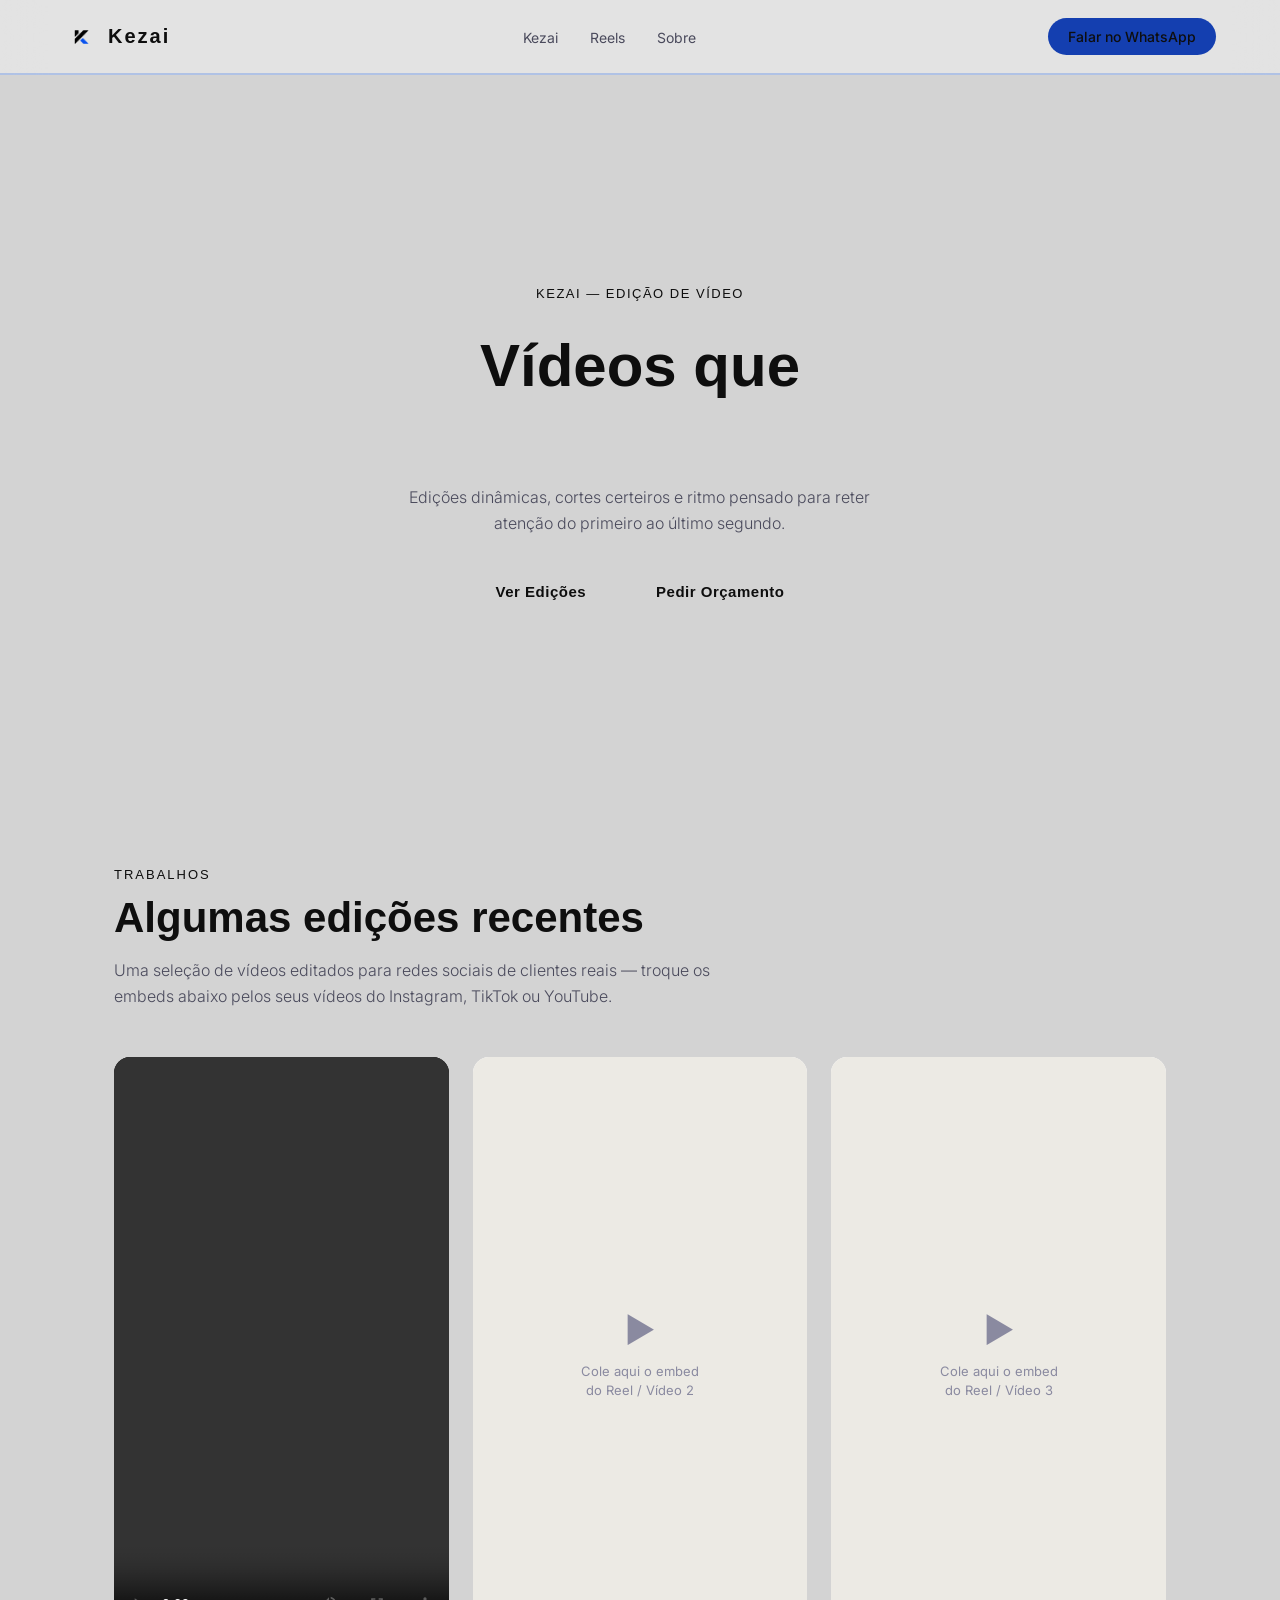
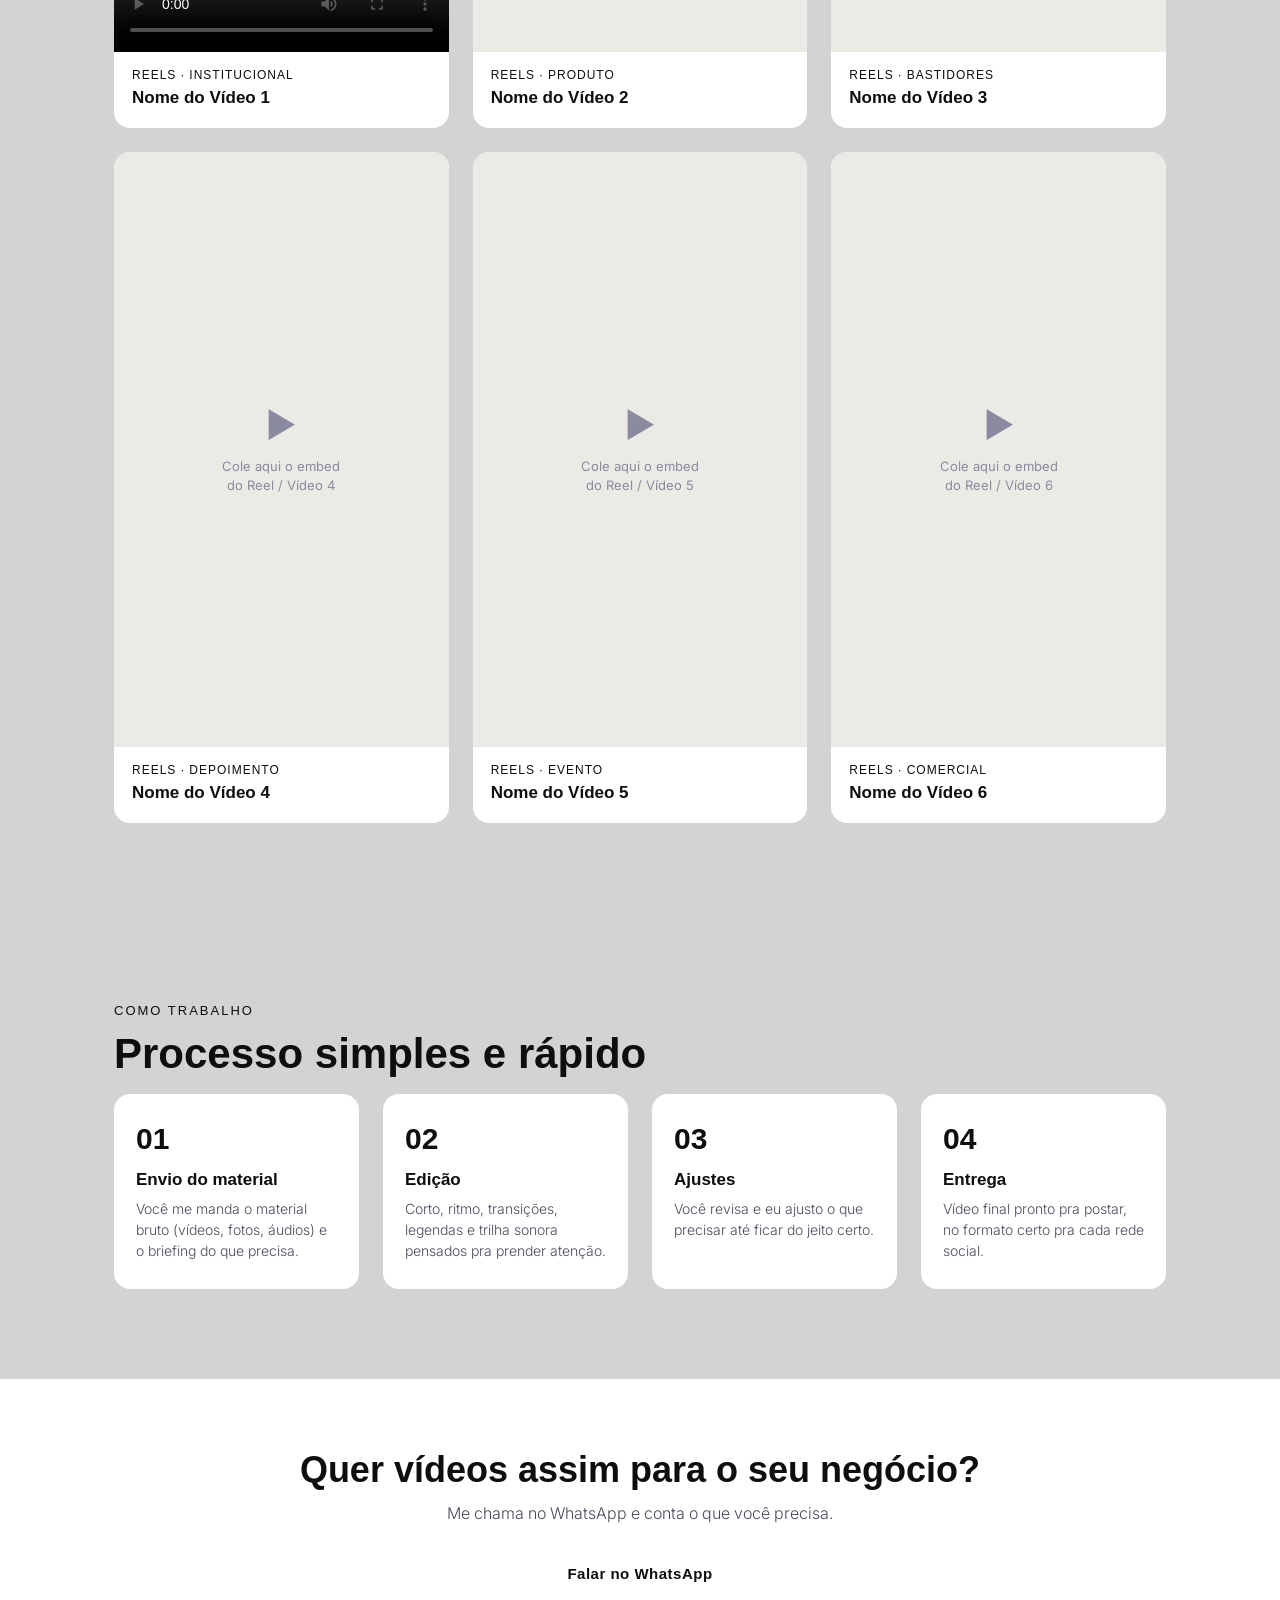
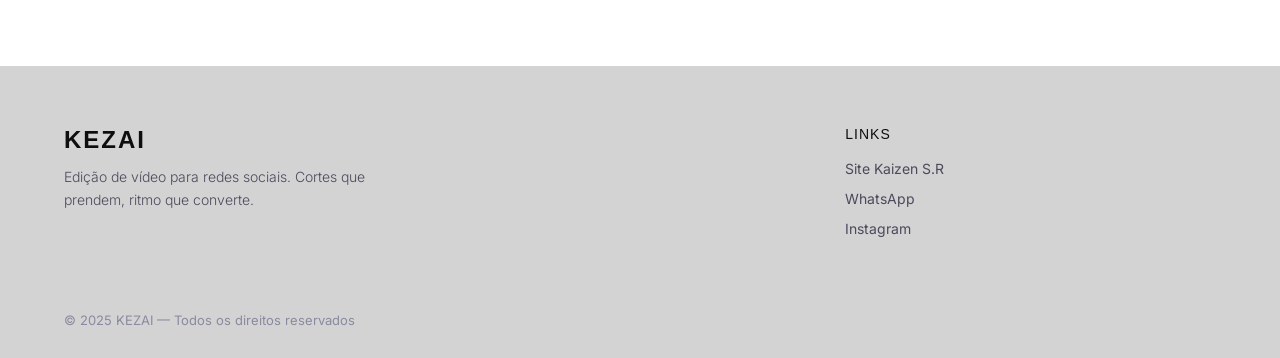
==== portfolio.html @ a410ad0c "mudando identidade visual" ====
<!DOCTYPE html>
<html lang="pt-BR">

<head>
    <meta charset="UTF-8">
    <meta name="viewport" content="width=device-width, initial-scale=1.0">
    <title>Kezai — Portfólio de Edição de Vídeo</title>
    <link rel="preconnect" href="https://fonts.googleapis.com">
    <link rel="icon" type="image/png" href="./img/logo.jpeg">
    <link
        href="https://fonts.googleapis.com/css2?family=Rajdhani:wght@400;500;600;700&family=Inter:wght@300;400;500;600&display=swap"
        rel="stylesheet">
    <link rel="stylesheet" href="portfolio.css">
</head>

<body>

    <!-- NAV -->
    <nav>
        <a href="index.html" class="nav-logo">
            <img src="./img/logo.png" alt="Kezai">
            <span class="nav-word">Kezai</span>
        </a>
        <ul class="nav-links">
            <li><a href="index.html">Kezai</a></li>
            <li><a href="#reels">Reels</a></li>
            <li><a href="#sobre">Sobre</a></li>
        </ul>
        <a href="https://wa.me/5511959105383" target="_blank" class="nav-cta">Falar no WhatsApp</a>
    </nav>

    <!-- HERO -->
    <section class="hero">
        <div class="hero-bg">
            <div class="hero-orb1"></div>
            <div class="hero-orb2"></div>
        </div>
        <div class="hero-content">
            <div class="hero-badge">KEZAI — Edição de Vídeo</div>
            <h1>Vídeos que <span>Prendem e Convertem</span></h1>
            <p class="hero-desc">Edições dinâmicas, cortes certeiros e ritmo pensado para reter atenção do primeiro
                ao último segundo.</p>
            <div class="hero-btns">
                <a href="#reels" class="btn-blue">Ver Edições</a>
                <a href="https://wa.me/5511959105383" target="_blank" class="btn-outline-b">Pedir Orçamento</a>
            </div>
        </div>
    </section>

    <!-- REELS GRID -->
    <section id="reels">
        <div class="wrap">
            <div class="reveal">
                <div class="eyebrow">Trabalhos</div>
                <h2 class="sec-title">Algumas <span class="ac">edições recentes</span></h2>
                <p class="sec-sub">Uma seleção de vídeos editados para redes sociais de clientes reais — troque os
                    embeds abaixo pelos seus vídeos do Instagram, TikTok ou YouTube.</p>
            </div>

            <div class="reels-grid reveal">

                <div class="reel-card">
                    <div class="reel-frame">
                        <video controls playsinline preload="metadata">
                            <source src="./videos/videoReperto.mp4" type="video/mp4">
                        </video>
                    </div>
                    <div class="reel-info">
                        <p class="reel-tag">Reels · Institucional</p>
                        <h3 class="reel-name">Nome do Vídeo 1</h3>
                    </div>
                </div>

                <div class="reel-card">
                    <div class="reel-frame">
                        <div class="reel-placeholder">
                            <span>▶</span>
                            <p>Cole aqui o embed<br>do Reel / Vídeo 2</p>
                        </div>
                    </div>
                    <div class="reel-info">
                        <p class="reel-tag">Reels · Produto</p>
                        <h3 class="reel-name">Nome do Vídeo 2</h3>
                    </div>
                </div>

                <div class="reel-card">
                    <div class="reel-frame">
                        <div class="reel-placeholder">
                            <span>▶</span>
                            <p>Cole aqui o embed<br>do Reel / Vídeo 3</p>
                        </div>
                    </div>
                    <div class="reel-info">
                        <p class="reel-tag">Reels · Bastidores</p>
                        <h3 class="reel-name">Nome do Vídeo 3</h3>
                    </div>
                </div>

                <div class="reel-card">
                    <div class="reel-frame">
                        <div class="reel-placeholder">
                            <span>▶</span>
                            <p>Cole aqui o embed<br>do Reel / Vídeo 4</p>
                        </div>
                    </div>
                    <div class="reel-info">
                        <p class="reel-tag">Reels · Depoimento</p>
                        <h3 class="reel-name">Nome do Vídeo 4</h3>
                    </div>
                </div>

                <div class="reel-card">
                    <div class="reel-frame">
                        <div class="reel-placeholder">
                            <span>▶</span>
                            <p>Cole aqui o embed<br>do Reel / Vídeo 5</p>
                        </div>
                    </div>
                    <div class="reel-info">
                        <p class="reel-tag">Reels · Evento</p>
                        <h3 class="reel-name">Nome do Vídeo 5</h3>
                    </div>
                </div>

                <div class="reel-card">
                    <div class="reel-frame">
                        <div class="reel-placeholder">
                            <span>▶</span>
                            <p>Cole aqui o embed<br>do Reel / Vídeo 6</p>
                        </div>
                    </div>
                    <div class="reel-info">
                        <p class="reel-tag">Reels · Comercial</p>
                        <h3 class="reel-name">Nome do Vídeo 6</h3>
                    </div>
                </div>

            </div>
        </div>
    </section>

    <!-- SOBRE / PROCESSO -->
    <section id="sobre">
        <div class="wrap">
            <div class="reveal">
                <div class="eyebrow">Como trabalho</div>
                <h2 class="sec-title">Processo <span class="ac">simples e rápido</span></h2>
            </div>
            <div class="process-grid reveal">
                <div class="proc-item">
                    <div class="proc-num">01</div>
                    <h3>Envio do material</h3>
                    <p>Você me manda o material bruto (vídeos, fotos, áudios) e o briefing do que precisa.</p>
                </div>
                <div class="proc-item">
                    <div class="proc-num">02</div>
                    <h3>Edição</h3>
                    <p>Corto, ritmo, transições, legendas e trilha sonora pensados pra prender atenção.</p>
                </div>
                <div class="proc-item">
                    <div class="proc-num">03</div>
                    <h3>Ajustes</h3>
                    <p>Você revisa e eu ajusto o que precisar até ficar do jeito certo.</p>
                </div>
                <div class="proc-item">
                    <div class="proc-num">04</div>
                    <h3>Entrega</h3>
                    <p>Vídeo final pronto pra postar, no formato certo pra cada rede social.</p>
                </div>
            </div>
        </div>
    </section>

    <!-- CTA -->
    <div class="cta-band">
        <div class="cta-inner reveal">
            <h2>Quer vídeos assim <span>para o seu negócio?</span></h2>
            <p>Me chama no WhatsApp e conta o que você precisa.</p>
            <a href="https://wa.me/5511959105383" target="_blank" class="btn-blue">Falar no WhatsApp</a>
        </div>
    </div>

    <!-- FOOTER -->
    <footer>
        <div class="footer-inner">
            <div>
                <div class="fl-logo"><h2>KEZAI</h2></div>
                <p class="fl-p">Edição de vídeo para redes sociais. Cortes que prendem, ritmo que converte.</p>
            </div>
            <div>
                <div class="fc-h">Links</div>
                <ul class="fc-ul">
                    <li><a href="index.html">Site Kaizen S.R</a></li>
                    <li><a href="https://wa.me/5511959105383" target="_blank">WhatsApp</a></li>
                    <li><a href="https://www.instagram.com/kaizen.sr?utm_source=ig_web_button_share_sheet&igsh=ZDNlZDc0MzIxNw==" target="_blank">Instagram</a></li>
                </ul>
            </div>
        </div>
        <div class="footer-bottom">
            <p>© 2025 <span>KEZAI</span> — Todos os direitos reservados</p>
        </div>
    </footer>

    <script src="portfolio.js"></script>
</body>

</html>
---- portfolio.css ----
*,
*::before,
*::after {
    box-sizing: border-box;
    margin: 0;
    padding: 0
}

:root {
    --bg: #d3d3d3;
    --bg2: #FFFFFF;
    --bg3: #ECEAE4;
    --bg4: #0E0E0E;
    --purple: #1B5FEC;
    --purple2: #143FB0;
    --purple3: #1B5FEC;
    --purple-dim: rgba(27, 95, 236, .10);
    --purple-line: rgba(27, 95, 236, .25);
    --purple-glow: rgba(27, 95, 236, .06);
    --white: #0E0E0E;
    --gray: #4A4A5C;
    --gray2: #8A8AA0;
    --ease: cubic-bezier(.16, 1, .3, 1);
    --display: ' Rajdhani', sans-serif;
    --body: 'Inter', sans-serif;
}

html {
    scroll-behavior: smooth;
    font-size: 16px
}

body {
    font-family: var(--body);
    background: var(--bg);
    color: var(--white);
    overflow-x: hidden;
}

.wrap {
    max-width: 1180px;
    margin: 0 auto;
    padding: 0 5vw;
}

a {
    text-decoration: none;
    color: inherit;
}

ul {
    list-style: none;
}

/* NAV */
nav {
    position: sticky;
    top: 0;
    z-index: 50;
    display: flex;
    align-items: center;
    justify-content: space-between;
    padding: 18px 5vw;
    background: #ffffff5d;
    backdrop-filter: blur(20px);
    border-bottom: 2px solid var(--purple-line);
}

.nav-logo {
    display: flex;
    align-items: center;
    gap: 10px;
}

.nav-logo img {
    height: 34px;
    width: auto;
}

.nav-word {
    font-family: var(--display);
    font-weight: 700;
    font-size: 20px;
    letter-spacing: 2px;
    color: var(--white);
}

.nav-links {
    display: flex;
    gap: 32px;
}

.nav-links a {
    font-size: 14px;
    color: var(--gray);
    transition: color .3s var(--ease);
}

.nav-links a:hover {
    color: var(--blue3);
}

.nav-cta {
    background: var(--purple2);
    color: var(--white);
    padding: 10px 20px;
    border-radius: 30px;
    font-size: 14px;
    font-weight: 500;
    transition: all .3s var(--ease);
    white-space: nowrap;
}

.nav-cta:hover {
    background: var(--blue2);
    box-shadow: 0 0 20px var(--blue-dim);
}

@media (max-width: 860px) {
    .nav-links {
        display: none;
    }
}

/* HERO */
.hero {
    position: relative;
    min-height: 78vh;
    display: flex;
    align-items: center;
    justify-content: center;
    text-align: center;
    padding: 100px 5vw 60px;
    overflow: hidden;
}

.hero-bg {
    position: absolute;
    inset: 0;
    z-index: 0;
}

.hero-orb1,
.hero-orb2 {
    position: absolute;
    border-radius: 50%;
    filter: blur(90px);
    opacity: .5;
}

.hero-orb1 {
    width: 480px;
    height: 480px;
    background: var(--blue-glow);
    top: -160px;
    left: -120px;
}

.hero-orb2 {
    width: 380px;
    height: 380px;
    background: var(--blue-glow);
    bottom: -140px;
    right: -100px;
}

.hero-content {
    position: relative;
    z-index: 1;
    max-width: 720px;
}

.hero-badge {
    display: inline-block;
    background: var(--blue-dim);
    border: 1px solid var(--blue-line);
    padding: 8px 18px;
    border-radius: 30px;
    font-family: var(--display);
    font-size: 13px;
    letter-spacing: 1.5px;
    text-transform: uppercase;
    color: var(--blue3);
    margin-bottom: 24px;
}

.hero h1 {
    font-family: var(--display);
    font-size: clamp(36px, 6vw, 60px);
    font-weight: 700;
    line-height: 1.1;
    margin-bottom: 20px;
}

.hero h1 span {
    display: block;
    background: linear-gradient(135deg, var(--blue2), var(--blue3));
    -webkit-background-clip: text;
    background-clip: text;
    color: transparent;
}

.hero-desc {
    font-size: 16px;
    font-weight: 300;
    color: var(--gray);
    max-width: 520px;
    margin: 0 auto 32px;
    line-height: 1.6;
}

.hero-btns {
    display: flex;
    gap: 14px;
    justify-content: center;
    flex-wrap: wrap;
}

.btn-blue,
.btn-outline-b {
    font-family: var(--display);
    font-weight: 600;
    letter-spacing: .5px;
    padding: 14px 28px;
    border-radius: 10px;
    font-size: 15px;
    transition: all .3s var(--ease);
    display: inline-block;
}

.btn-blue {
    background: var(--blue);
    color: var(--white);
}

.btn-blue:hover {
    background: var(--blue2);
    box-shadow: 0 8px 30px var(--blue-dim);
    transform: translateY(-2px);
}

.btn-outline-b {
    background: transparent;
    border: 1px solid var(--blue-line);
    color: var(--blue3);
}

.btn-outline-b:hover {
    background: var(--blue-dim);
    border-color: var(--blue3);
}

/* SECTION SHARED */
section {
    padding: 90px 0;
}

.eyebrow {
    font-family: var(--display);
    font-size: 13px;
    letter-spacing: 2px;
    text-transform: uppercase;
    color: var(--blue3);
    margin-bottom: 12px;
}

.sec-title {
    font-family: var(--display);
    font-size: clamp(28px, 4vw, 42px);
    font-weight: 700;
    margin-bottom: 16px;
}

.sec-title .ac {
    color: var(--blue3);
}

.sec-sub {
    color: var(--gray);
    font-weight: 300;
    max-width: 600px;
    margin-bottom: 48px;
    line-height: 1.6;
}

/* REELS GRID */
.reels-grid {
    display: grid;
    grid-template-columns: repeat(3, 1fr);
    gap: 24px;
}

@media (max-width: 900px) {
    .reels-grid {
        grid-template-columns: repeat(2, 1fr);
    }
}

@media (max-width: 620px) {
    .reels-grid {
        grid-template-columns: 1fr;
    }
}

.reel-card {
    background: var(--bg2);
    border: 1px solid var(--blue-line);
    border-radius: 16px;
    overflow: hidden;
    transition: all .4s var(--ease);
}

.reel-card:hover {
    transform: translateY(-6px);
    border-color: var(--blue3);
    box-shadow: 0 16px 40px rgba(0, 0, 0, .4);
}

.reel-frame {
    aspect-ratio: 9 / 16;
    background: var(--bg3);
    position: relative;
}

.reel-frame video {
    width: 100%;
    height: 100%;
    object-fit: cover;
    display: block;
    background: #000;
}

/* Used when a real embed (Instagram/TikTok blockquote) is placed inside .reel-frame —
   embeds size themselves, so we let height be automatic instead of forcing 9:16 */
.reel-frame-embed {
    aspect-ratio: unset;
    display: flex;
    align-items: center;
    justify-content: center;
    padding: 8px;
    overflow: hidden;
}

.reel-frame-embed .instagram-media,
.reel-frame-embed iframe {
    width: 100% !important;
    max-width: 100% !important;
}

/* To embed a real video/reel, replace .reel-placeholder with an <iframe> or <video> tag */
.reel-placeholder {
    position: absolute;
    inset: 0;
    display: flex;
    flex-direction: column;
    align-items: center;
    justify-content: center;
    gap: 12px;
    color: var(--gray2);
    text-align: center;
    padding: 20px;
}

.reel-placeholder span {
    font-size: 34px;
    color: var(--blue3);
}

.reel-placeholder p {
    font-size: 13px;
    line-height: 1.5;
}

.reel-info {
    padding: 16px 18px 20px;
}

.reel-tag {
    font-family: var(--display);
    font-size: 12px;
    letter-spacing: 1px;
    text-transform: uppercase;
    color: var(--blue3);
    margin-bottom: 6px;
}

.reel-name {
    font-family: var(--display);
    font-size: 17px;
    font-weight: 600;
}

/* PROCESS */
.process-grid {
    display: grid;
    grid-template-columns: repeat(4, 1fr);
    gap: 24px;
}

@media (max-width: 900px) {
    .process-grid {
        grid-template-columns: repeat(2, 1fr);
    }
}

@media (max-width: 560px) {
    .process-grid {
        grid-template-columns: 1fr;
    }
}

.proc-item {
    background: var(--bg2);
    border: 1px solid var(--blue-line);
    border-radius: 16px;
    padding: 28px 22px;
}

.proc-num {
    font-family: var(--display);
    font-size: 30px;
    font-weight: 700;
    color: var(--blue-dim);
    -webkit-text-stroke: 1px var(--blue3);
    margin-bottom: 14px;
}

.proc-item h3 {
    font-family: var(--display);
    font-size: 17px;
    margin-bottom: 8px;
}

.proc-item p {
    font-size: 14px;
    color: var(--gray);
    font-weight: 300;
    line-height: 1.5;
}

/* CTA BAND */
.cta-band {
    background: var(--bg2);
    border-top: 1px solid var(--blue-line);
    border-bottom: 1px solid var(--blue-line);
    padding: 70px 5vw;
    text-align: center;
    position: relative;
    overflow: hidden;
}

.cta-band::before {
    content: '';
    position: absolute;
    inset: 0;
    background: radial-gradient(ellipse at center, var(--blue-glow) 0%, transparent 70%);
    pointer-events: none;
}

.cta-inner {
    position: relative;
    z-index: 1;
}

.cta-band h2 {
    font-family: var(--display);
    font-size: clamp(24px, 4vw, 36px);
    font-weight: 700;
    margin-bottom: 12px;
}

.cta-band h2 span {
    color: var(--blue3);
}

.cta-band p {
    color: var(--gray);
    font-weight: 300;
    margin-bottom: 28px;
}

/* FOOTER */
footer {
    padding: 60px 5vw 30px;
}

.footer-inner {
    max-width: 1180px;
    margin: 0 auto;
    display: grid;
    grid-template-columns: 2fr 1fr;
    gap: 40px;
    padding-bottom: 40px;
    border-bottom: 1px solid var(--blue-line);
}

@media (max-width: 620px) {
    .footer-inner {
        grid-template-columns: 1fr;
    }
}

.fl-logo h2 {
    font-family: var(--display);
    font-weight: 700;
    letter-spacing: 2px;
    margin-bottom: 12px;
}

.fl-p {
    color: var(--gray);
    font-weight: 300;
    font-size: 14px;
    max-width: 340px;
    line-height: 1.6;
}

.fc-h {
    font-family: var(--display);
    font-size: 14px;
    letter-spacing: 1px;
    text-transform: uppercase;
    color: var(--blue3);
    margin-bottom: 16px;
}

.fc-ul li {
    margin-bottom: 10px;
}

.fc-ul a {
    color: var(--gray);
    font-size: 14px;
    transition: color .3s var(--ease);
}

.fc-ul a:hover {
    color: var(--white);
}

.footer-bottom {
    max-width: 1180px;
    margin: 24px auto 0;
    display: flex;
    justify-content: space-between;
    flex-wrap: wrap;
    gap: 8px;
    font-size: 13px;
    color: var(--gray2);
}

.footer-bottom span {
    color: var(--blue3);
}

/* REVEAL ANIMATION */
.reveal {
    opacity: 0;
    transform: translateY(24px);
    transition: opacity .8s var(--ease), transform .8s var(--ease);
}

.reveal.in-view {
    opacity: 1;
    transform: translateY(0);
}
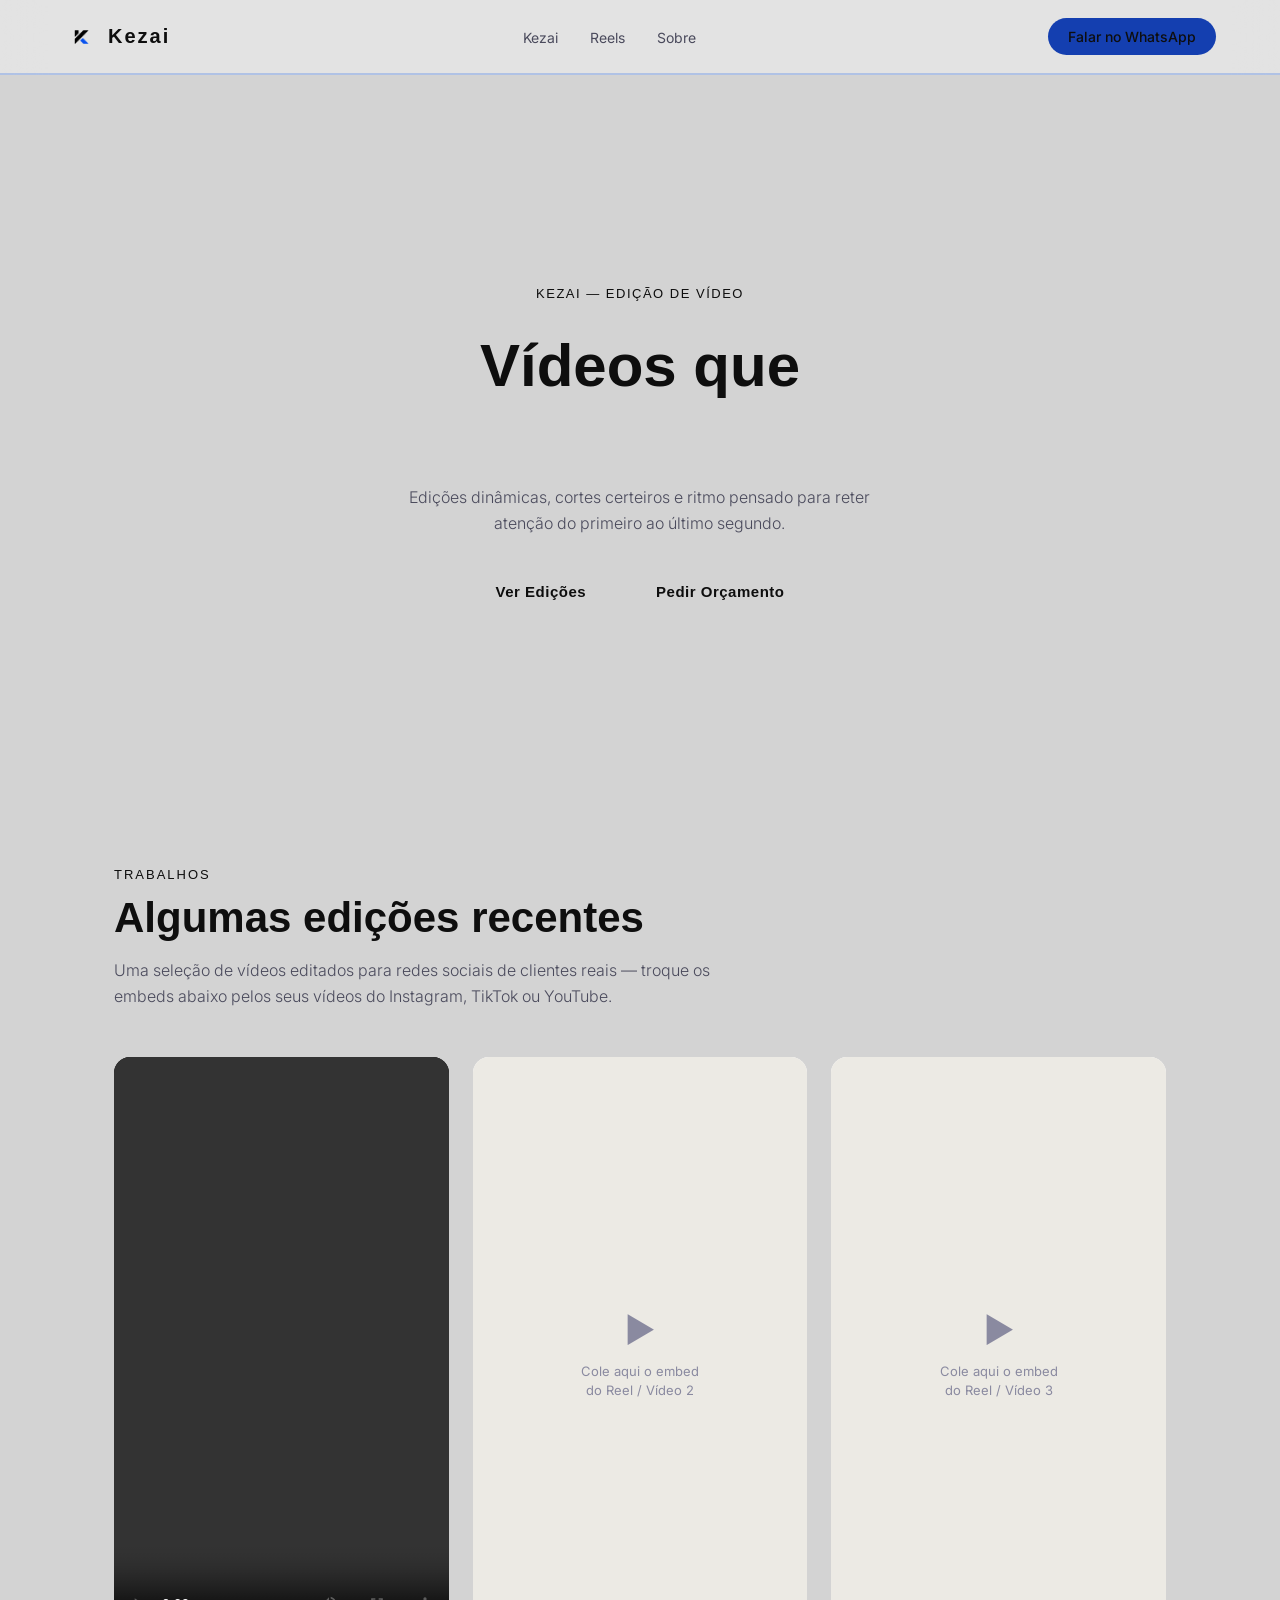
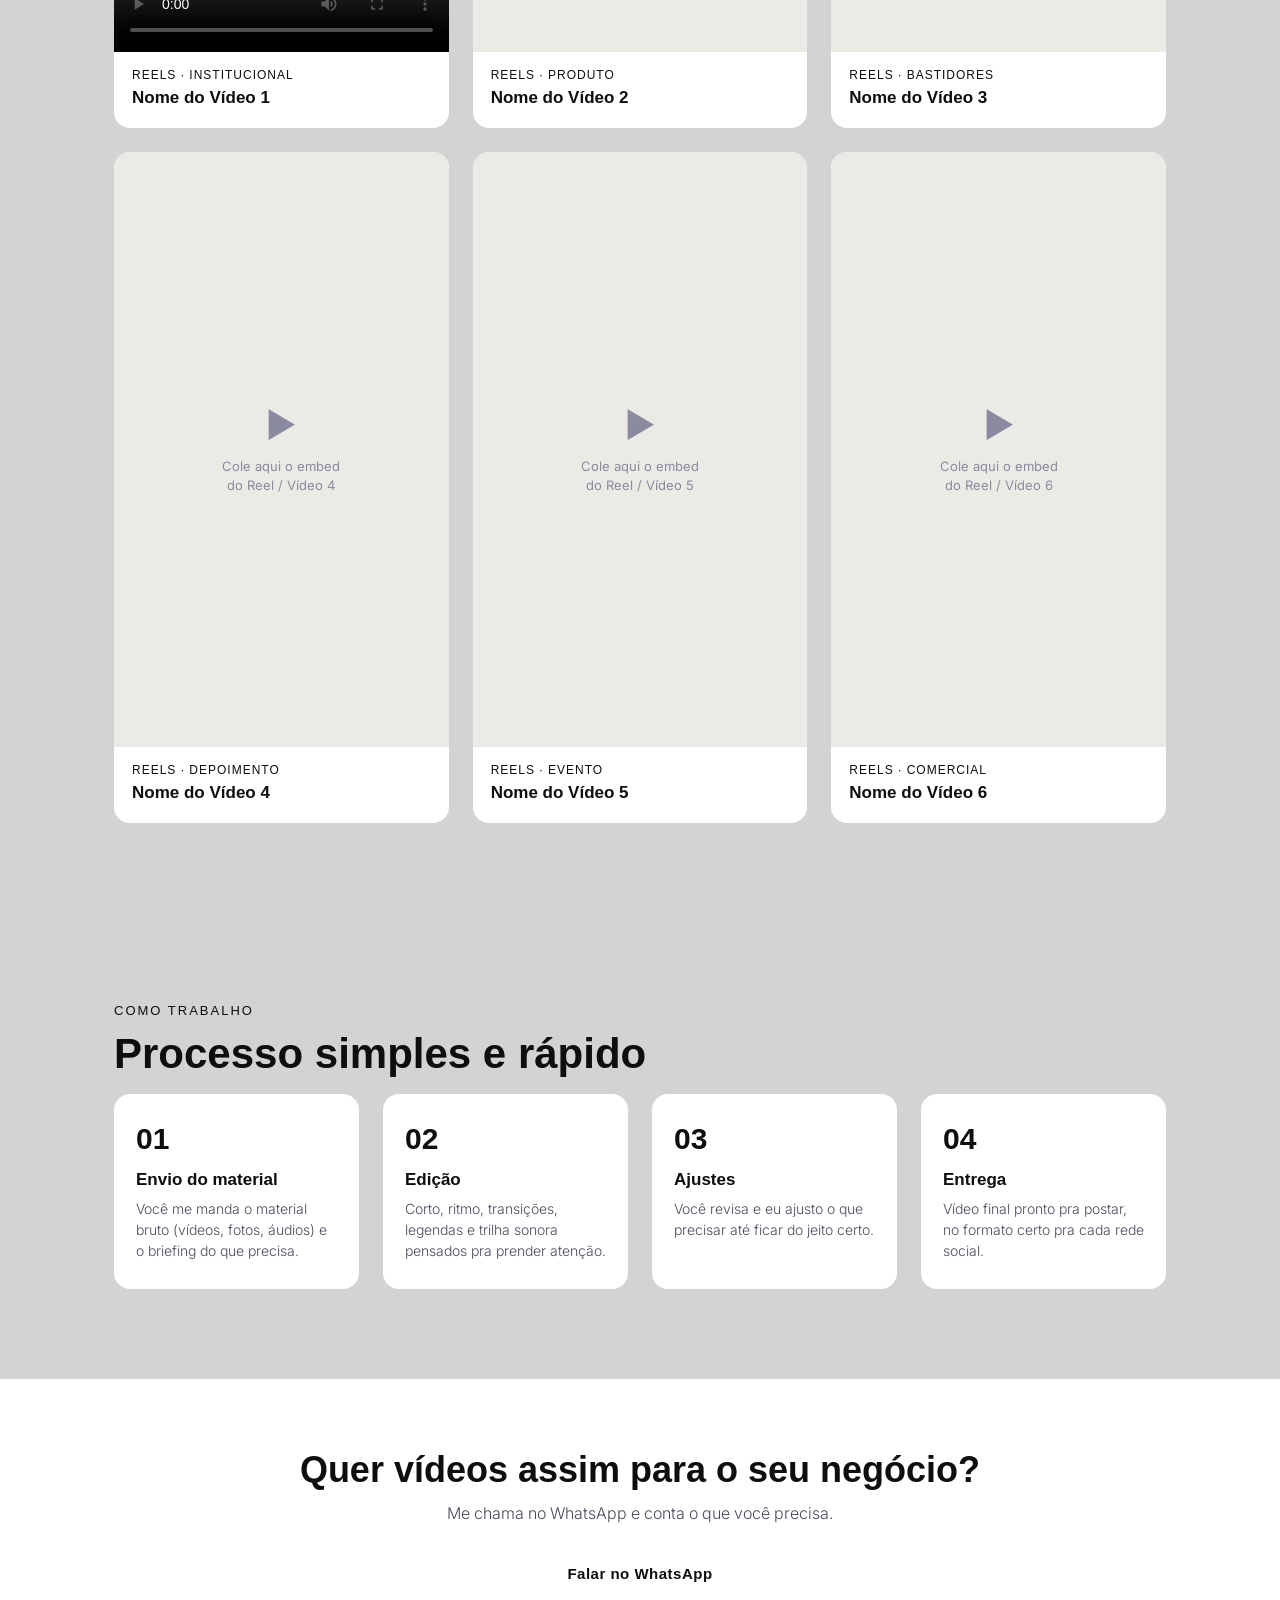
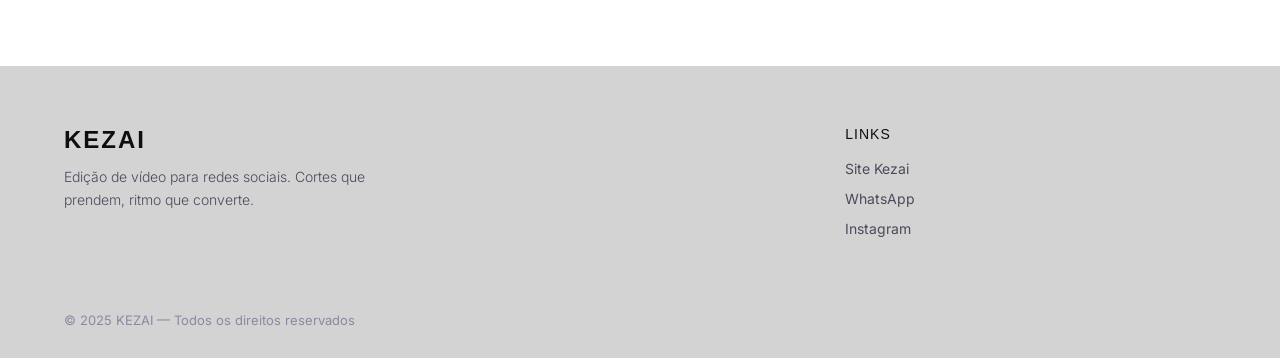
==== commit bdb1ee3d: "Mudando nome da agencia" ====
--- a/portfolio.html
+++ b/portfolio.html
@@ -191,9 +191,9 @@
             <div>
                 <div class="fc-h">Links</div>
                 <ul class="fc-ul">
-                    <li><a href="index.html">Site Kaizen S.R</a></li>
+                    <li><a href="index.html">Site Kezai</a></li>
                     <li><a href="https://wa.me/5511959105383" target="_blank">WhatsApp</a></li>
-                    <li><a href="https://www.instagram.com/kaizen.sr?utm_source=ig_web_button_share_sheet&igsh=ZDNlZDc0MzIxNw==" target="_blank">Instagram</a></li>
+                    <li><a href="https://www.instagram.com/kezai.digital?utm_source=ig_web_button_share_sheet&igsh=ZDNlZDc0MzIxNw==" target="_blank">Instagram</a></li>
                 </ul>
             </div>
         </div>
